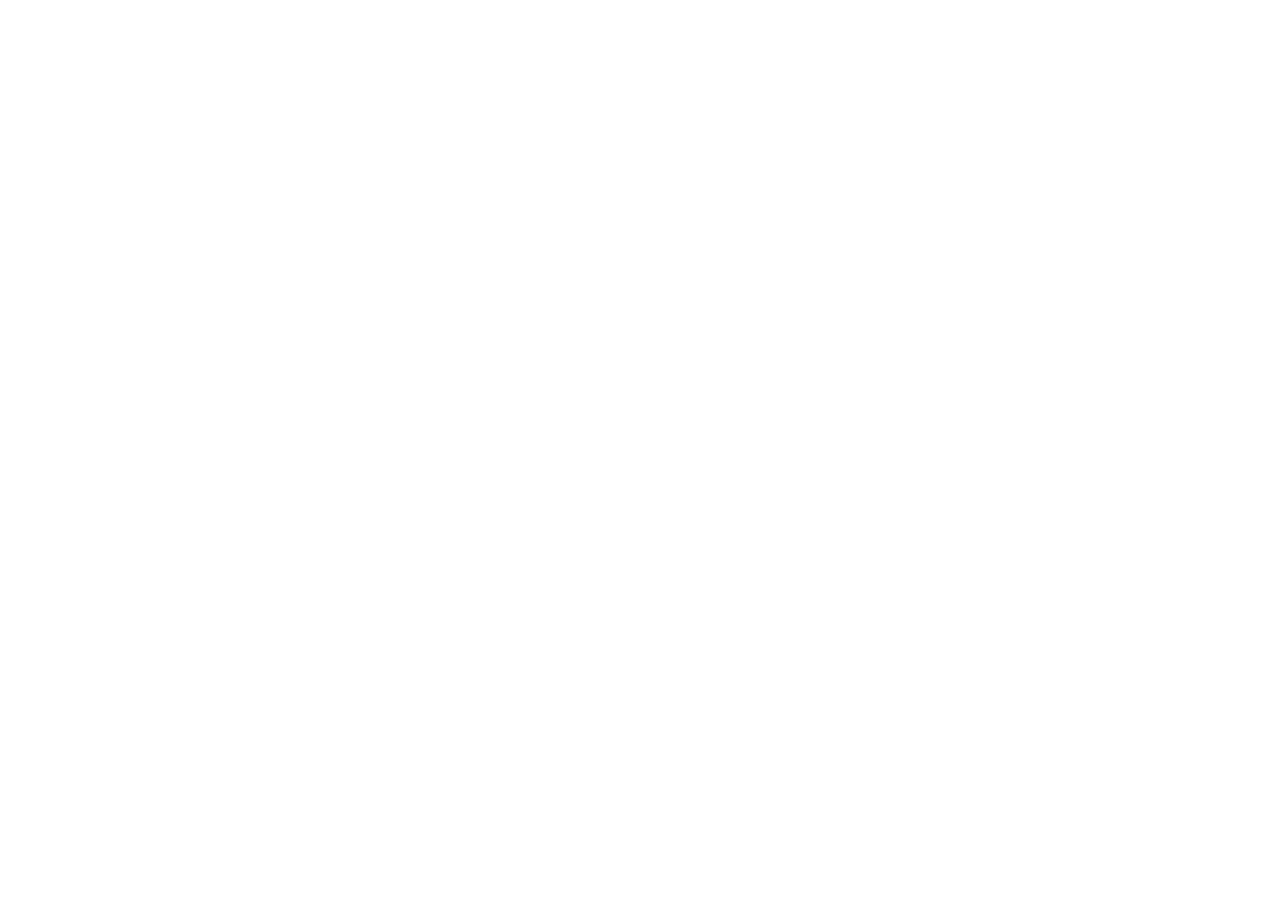
==== FLORES.html @ e54c268b "Add files via upload" ====
<!DOCTYPE html>
<html lang="en">
  <head>
    <meta charset="UTF-8" />
    <meta http-equiv="X-UA-Compatible" content="IE=edge" />
    <meta name="viewport" content="width=device-width, initial-scale=1.0" />
    <link rel="stylesheet" href="./css/main.css" />
    <link rel="icon" href="./img/flowers.png" type="image/x-icon" />
    <title>Flower Animation</title>
  </head>

  <body class="container">
    <div class="night"></div>
    <div class="flowers">
      <div class="flower flower--1">
        <div class="flower__leafs flower__leafs--1">
          <div class="flower__leaf flower__leaf--1"></div>
          <div class="flower__leaf flower__leaf--2"></div>
          <div class="flower__leaf flower__leaf--3"></div>
          <div class="flower__leaf flower__leaf--4"></div>
          <div class="flower__white-circle"></div>

          <div class="flower__light flower__light--1"></div>
          <div class="flower__light flower__light--2"></div>
          <div class="flower__light flower__light--3"></div>
          <div class="flower__light flower__light--4"></div>
          <div class="flower__light flower__light--5"></div>
          <div class="flower__light flower__light--6"></div>
          <div class="flower__light flower__light--7"></div>
          <div class="flower__light flower__light--8"></div>
        </div>
        <div class="flower__line">
          <div class="flower__line__leaf flower__line__leaf--1"></div>
          <div class="flower__line__leaf flower__line__leaf--2"></div>
          <div class="flower__line__leaf flower__line__leaf--3"></div>
          <div class="flower__line__leaf flower__line__leaf--4"></div>
          <div class="flower__line__leaf flower__line__leaf--5"></div>
          <div class="flower__line__leaf flower__line__leaf--6"></div>
        </div>
      </div>

      <div class="flower flower--2">
        <div class="flower__leafs flower__leafs--2">
          <div class="flower__leaf flower__leaf--1"></div>
          <div class="flower__leaf flower__leaf--2"></div>
          <div class="flower__leaf flower__leaf--3"></div>
          <div class="flower__leaf flower__leaf--4"></div>
          <div class="flower__white-circle"></div>

          <div class="flower__light flower__light--1"></div>
          <div class="flower__light flower__light--2"></div>
          <div class="flower__light flower__light--3"></div>
          <div class="flower__light flower__light--4"></div>
          <div class="flower__light flower__light--5"></div>
          <div class="flower__light flower__light--6"></div>
          <div class="flower__light flower__light--7"></div>
          <div class="flower__light flower__light--8"></div>
        </div>
        <div class="flower__line">
          <div class="flower__line__leaf flower__line__leaf--1"></div>
          <div class="flower__line__leaf flower__line__leaf--2"></div>
          <div class="flower__line__leaf flower__line__leaf--3"></div>
          <div class="flower__line__leaf flower__line__leaf--4"></div>
        </div>
      </div>

      <div class="flower flower--3">
        <div class="flower__leafs flower__leafs--3">
          <div class="flower__leaf flower__leaf--1"></div>
          <div class="flower__leaf flower__leaf--2"></div>
          <div class="flower__leaf flower__leaf--3"></div>
          <div class="flower__leaf flower__leaf--4"></div>
          <div class="flower__white-circle"></div>

          <div class="flower__light flower__light--1"></div>
          <div class="flower__light flower__light--2"></div>
          <div class="flower__light flower__light--3"></div>
          <div class="flower__light flower__light--4"></div>
          <div class="flower__light flower__light--5"></div>
          <div class="flower__light flower__light--6"></div>
          <div class="flower__light flower__light--7"></div>
          <div class="flower__light flower__light--8"></div>
        </div>
        <div class="flower__line">
          <div class="flower__line__leaf flower__line__leaf--1"></div>
          <div class="flower__line__leaf flower__line__leaf--2"></div>
          <div class="flower__line__leaf flower__line__leaf--3"></div>
          <div class="flower__line__leaf flower__line__leaf--4"></div>
        </div>
      </div>

      <div class="grow-ans" style="--d: 1.2s">
        <div class="flower__g-long">
          <div class="flower__g-long__top"></div>
          <div class="flower__g-long__bottom"></div>
        </div>
      </div>

      <div class="growing-grass">
        <div class="flower__grass flower__grass--1">
          <div class="flower__grass--top"></div>
          <div class="flower__grass--bottom"></div>
          <div class="flower__grass__leaf flower__grass__leaf--1"></div>
          <div class="flower__grass__leaf flower__grass__leaf--2"></div>
          <div class="flower__grass__leaf flower__grass__leaf--3"></div>
          <div class="flower__grass__leaf flower__grass__leaf--4"></div>
          <div class="flower__grass__leaf flower__grass__leaf--5"></div>
          <div class="flower__grass__leaf flower__grass__leaf--6"></div>
          <div class="flower__grass__leaf flower__grass__leaf--7"></div>
          <div class="flower__grass__leaf flower__grass__leaf--8"></div>
          <div class="flower__grass__overlay"></div>
        </div>
      </div>

      <div class="growing-grass">
        <div class="flower__grass flower__grass--2">
          <div class="flower__grass--top"></div>
          <div class="flower__grass--bottom"></div>
          <div class="flower__grass__leaf flower__grass__leaf--1"></div>
          <div class="flower__grass__leaf flower__grass__leaf--2"></div>
          <div class="flower__grass__leaf flower__grass__leaf--3"></div>
          <div class="flower__grass__leaf flower__grass__leaf--4"></div>
          <div class="flower__grass__leaf flower__grass__leaf--5"></div>
          <div class="flower__grass__leaf flower__grass__leaf--6"></div>
          <div class="flower__grass__leaf flower__grass__leaf--7"></div>
          <div class="flower__grass__leaf flower__grass__leaf--8"></div>
          <div class="flower__grass__overlay"></div>
        </div>
      </div>

      <div class="grow-ans" style="--d: 2.4s">
        <div class="flower__g-right flower__g-right--1">
          <div class="leaf"></div>
        </div>
      </div>

      <div class="grow-ans" style="--d: 2.8s">
        <div class="flower__g-right flower__g-right--2">
          <div class="leaf"></div>
        </div>
      </div>

      <div class="grow-ans" style="--d: 2.8s">
        <div class="flower__g-front">
          <div
            class="flower__g-front__leaf-wrapper flower__g-front__leaf-wrapper--1"
          >
            <div class="flower__g-front__leaf"></div>
          </div>
          <div
            class="flower__g-front__leaf-wrapper flower__g-front__leaf-wrapper--2"
          >
            <div class="flower__g-front__leaf"></div>
          </div>
          <div
            class="flower__g-front__leaf-wrapper flower__g-front__leaf-wrapper--3"
          >
            <div class="flower__g-front__leaf"></div>
          </div>
          <div
            class="flower__g-front__leaf-wrapper flower__g-front__leaf-wrapper--4"
          >
            <div class="flower__g-front__leaf"></div>
          </div>
          <div
            class="flower__g-front__leaf-wrapper flower__g-front__leaf-wrapper--5"
          >
            <div class="flower__g-front__leaf"></div>
          </div>
          <div
            class="flower__g-front__leaf-wrapper flower__g-front__leaf-wrapper--6"
          >
            <div class="flower__g-front__leaf"></div>
          </div>
          <div
            class="flower__g-front__leaf-wrapper flower__g-front__leaf-wrapper--7"
          >
            <div class="flower__g-front__leaf"></div>
          </div>
          <div
            class="flower__g-front__leaf-wrapper flower__g-front__leaf-wrapper--8"
          >
            <div class="flower__g-front__leaf"></div>
          </div>
          <div class="flower__g-front__line"></div>
        </div>
      </div>

      <div class="grow-ans" style="--d: 3.2s">
        <div class="flower__g-fr">
          <div class="leaf"></div>
          <div class="flower__g-fr__leaf flower__g-fr__leaf--1"></div>
          <div class="flower__g-fr__leaf flower__g-fr__leaf--2"></div>
          <div class="flower__g-fr__leaf flower__g-fr__leaf--3"></div>
          <div class="flower__g-fr__leaf flower__g-fr__leaf--4"></div>
          <div class="flower__g-fr__leaf flower__g-fr__leaf--5"></div>
          <div class="flower__g-fr__leaf flower__g-fr__leaf--6"></div>
          <div class="flower__g-fr__leaf flower__g-fr__leaf--7"></div>
          <div class="flower__g-fr__leaf flower__g-fr__leaf--8"></div>
        </div>
      </div>

      <div class="long-g long-g--0">
        <div class="grow-ans" style="--d: 3s">
          <div class="leaf leaf--0"></div>
        </div>
        <div class="grow-ans" style="--d: 2.2s">
          <div class="leaf leaf--1"></div>
        </div>
        <div class="grow-ans" style="--d: 3.4s">
          <div class="leaf leaf--2"></div>
        </div>
        <div class="grow-ans" style="--d: 3.6s">
          <div class="leaf leaf--3"></div>
        </div>
      </div>

      <div class="long-g long-g--1">
        <div class="grow-ans" style="--d: 3.6s">
          <div class="leaf leaf--0"></div>
        </div>
        <div class="grow-ans" style="--d: 3.8s">
          <div class="leaf leaf--1"></div>
        </div>
        <div class="grow-ans" style="--d: 4s">
          <div class="leaf leaf--2"></div>
        </div>
        <div class="grow-ans" style="--d: 4.2s">
          <div class="leaf leaf--3"></div>
        </div>
      </div>

      <div class="long-g long-g--2">
        <div class="grow-ans" style="--d: 4s">
          <div class="leaf leaf--0"></div>
        </div>
        <div class="grow-ans" style="--d: 4.2s">
          <div class="leaf leaf--1"></div>
        </div>
        <div class="grow-ans" style="--d: 4.4s">
          <div class="leaf leaf--2"></div>
        </div>
        <div class="grow-ans" style="--d: 4.6s">
          <div class="leaf leaf--3"></div>
        </div>
      </div>

      <div class="long-g long-g--3">
        <div class="grow-ans" style="--d: 4s">
          <div class="leaf leaf--0"></div>
        </div>
        <div class="grow-ans" style="--d: 4.2s">
          <div class="leaf leaf--1"></div>
        </div>
        <div class="grow-ans" style="--d: 3s">
          <div class="leaf leaf--2"></div>
        </div>
        <div class="grow-ans" style="--d: 3.6s">
          <div class="leaf leaf--3"></div>
        </div>
      </div>

      <div class="long-g long-g--4">
        <div class="grow-ans" style="--d: 4s">
          <div class="leaf leaf--0"></div>
        </div>
        <div class="grow-ans" style="--d: 4.2s">
          <div class="leaf leaf--1"></div>
        </div>
        <div class="grow-ans" style="--d: 3s">
          <div class="leaf leaf--2"></div>
        </div>
        <div class="grow-ans" style="--d: 3.6s">
          <div class="leaf leaf--3"></div>
        </div>
      </div>

      <div class="long-g long-g--5">
        <div class="grow-ans" style="--d: 4s">
          <div class="leaf leaf--0"></div>
        </div>
        <div class="grow-ans" style="--d: 4.2s">
          <div class="leaf leaf--1"></div>
        </div>
        <div class="grow-ans" style="--d: 3s">
          <div class="leaf leaf--2"></div>
        </div>
        <div class="grow-ans" style="--d: 3.6s">
          <div class="leaf leaf--3"></div>
        </div>
      </div>

      <div class="long-g long-g--6">
        <div class="grow-ans" style="--d: 4.2s">
          <div class="leaf leaf--0"></div>
        </div>
        <div class="grow-ans" style="--d: 4.4s">
          <div class="leaf leaf--1"></div>
        </div>
        <div class="grow-ans" style="--d: 4.6s">
          <div class="leaf leaf--2"></div>
        </div>
        <div class="grow-ans" style="--d: 4.8s">
          <div class="leaf leaf--3"></div>
        </div>
      </div>

      <div class="long-g long-g--7">
        <div class="grow-ans" style="--d: 3s">
          <div class="leaf leaf--0"></div>
        </div>
        <div class="grow-ans" style="--d: 3.2s">
          <div class="leaf leaf--1"></div>
        </div>
        <div class="grow-ans" style="--d: 3.5s">
          <div class="leaf leaf--2"></div>
        </div>
        <div class="grow-ans" style="--d: 3.6s">
          <div class="leaf leaf--3"></div>
        </div>
      </div>
    </div>
    <script src="./js/main.js"></script>
    <!-- <script src="./js/audio.js"></script> -->

    
  </body>
</html>
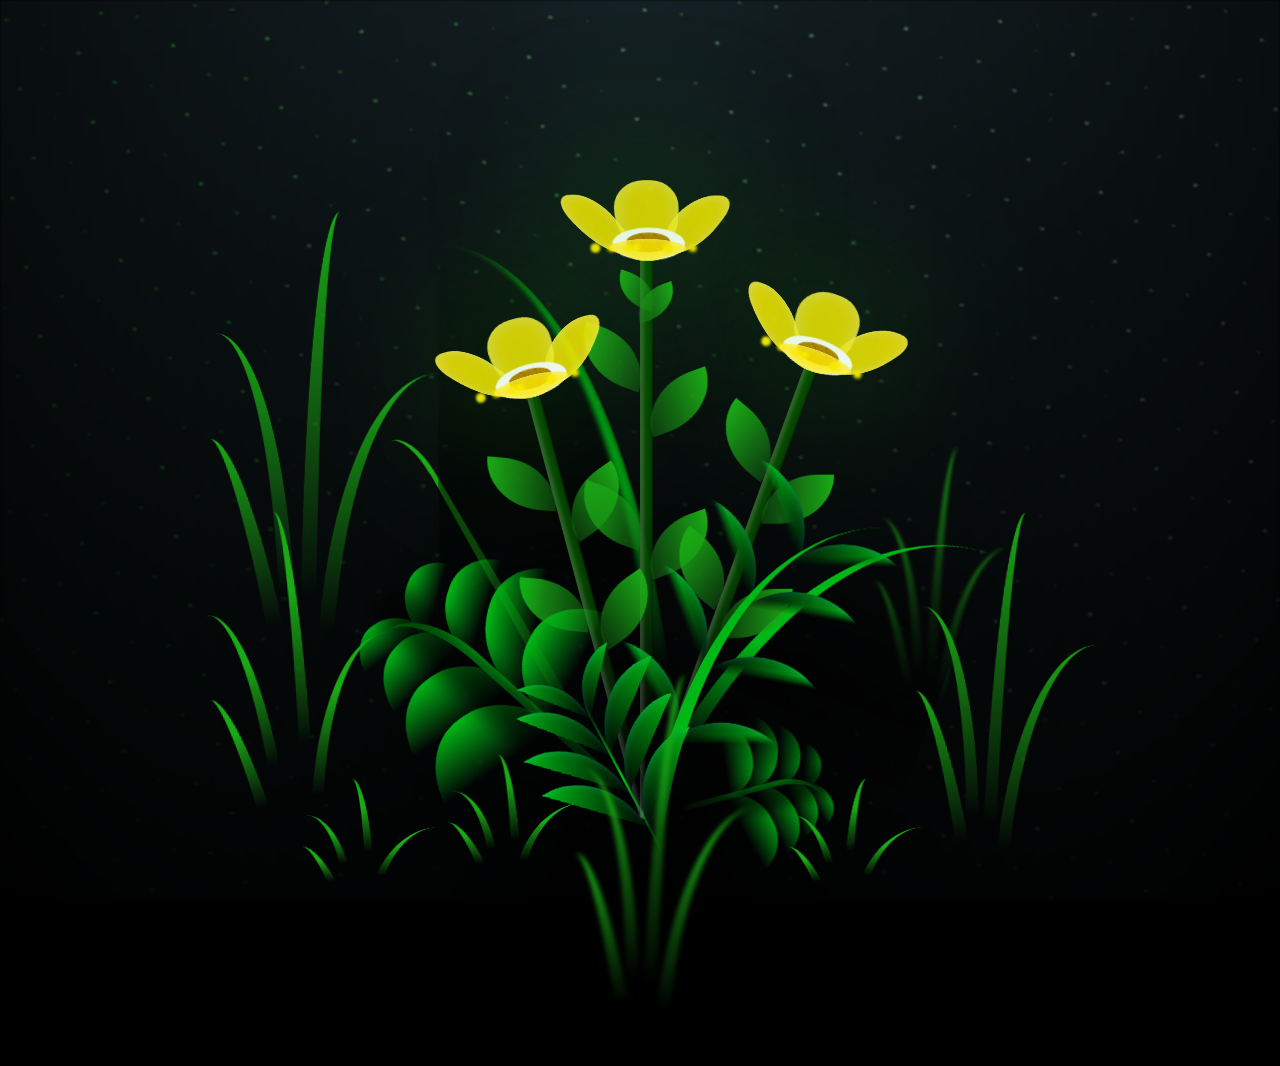
==== commit 393cdabe: "Update FLORES.html" ====
--- a/FLORES.html
+++ b/FLORES.html
@@ -327,4 +327,4 @@
   </body>
 </html>
 
- + 
--- a/css/main.css
+++ b/css/main.css
@@ -0,0 +1,1350 @@
+*,
+*::after,
+*::before {
+  padding: 0;
+  margin: 0;
+  box-sizing: border-box;
+}
+
+:root {
+  --dark-color: #000;
+}
+
+body {
+  display: flex;
+  align-items: flex-end;
+  justify-content: center;
+  min-height: 100vh;
+  background-color: var(--dark-color);
+  overflow: hidden;
+  perspective: 1000px;
+}
+
+.night {
+  position: fixed;
+  left: 50%;
+  top: 0;
+  transform: translateX(-50%);
+  width: 100%;
+  height: 100%;
+  filter: blur(0.1vmin);
+  background-image: radial-gradient(ellipse at top, transparent 0%, var(--dark-color)), 
+  radial-gradient(ellipse at bottom, var(--dark-color), rgba(145, 233, 255, 0.2)), 
+  repeating-linear-gradient(220deg, rgb(0, 0, 0) 0px, rgb(0, 0, 0) 19px, transparent 19px, 
+  transparent 22px), repeating-linear-gradient(189deg, rgb(0, 0, 0) 0px, rgb(0, 0, 0) 19px, 
+  transparent 19px, transparent 22px), repeating-linear-gradient(148deg, rgb(0, 0, 0) 0px, 
+  rgb(0, 0, 0) 19px, transparent 19px, transparent 22px), linear-gradient(90deg, rgb(21, 255, 0), 
+  rgb(240, 240, 240));
+}
+
+.flowers {
+  position: relative;
+  transform: scale(0.9);
+}
+
+.flower {
+  position: absolute;
+  bottom: 10vmin;
+  transform-origin: bottom center;
+  z-index: 10;
+  --fl-speed: 0.8s;
+}
+.flower--1 {
+  -webkit-animation: moving-flower-1 4s linear infinite;
+          animation: moving-flower-1 4s linear infinite;
+}
+.flower--1 .flower__line {
+  height: 70vmin;
+  -webkit-animation-delay: 0.3s;
+          animation-delay: 0.3s;
+}
+.flower--1 .flower__line__leaf--1 {
+  -webkit-animation: blooming-leaf-right var(--fl-speed) 1.6s backwards;
+          animation: blooming-leaf-right var(--fl-speed) 1.6s backwards;
+}
+.flower--1 .flower__line__leaf--2 {
+  -webkit-animation: blooming-leaf-right var(--fl-speed) 1.4s backwards;
+          animation: blooming-leaf-right var(--fl-speed) 1.4s backwards;
+}
+.flower--1 .flower__line__leaf--3 {
+  -webkit-animation: blooming-leaf-left var(--fl-speed) 1.2s backwards;
+          animation: blooming-leaf-left var(--fl-speed) 1.2s backwards;
+}
+.flower--1 .flower__line__leaf--4 {
+  -webkit-animation: blooming-leaf-left var(--fl-speed) 1s backwards;
+          animation: blooming-leaf-left var(--fl-speed) 1s backwards;
+}
+.flower--1 .flower__line__leaf--5 {
+  -webkit-animation: blooming-leaf-right var(--fl-speed) 1.8s backwards;
+          animation: blooming-leaf-right var(--fl-speed) 1.8s backwards;
+}
+.flower--1 .flower__line__leaf--6 {
+  -webkit-animation: blooming-leaf-left var(--fl-speed) 2s backwards;
+          animation: blooming-leaf-left var(--fl-speed) 2s backwards;
+}
+.flower--2 {
+  left: 50%;
+  transform: rotate(20deg);
+  -webkit-animation: moving-flower-2 4s linear infinite;
+          animation: moving-flower-2 4s linear infinite;
+}
+.flower--2 .flower__line {
+  height: 60vmin;
+  -webkit-animation-delay: 0.6s;
+          animation-delay: 0.6s;
+}
+.flower--2 .flower__line__leaf--1 {
+  -webkit-animation: blooming-leaf-right var(--fl-speed) 1.9s backwards;
+          animation: blooming-leaf-right var(--fl-speed) 1.9s backwards;
+}
+.flower--2 .flower__line__leaf--2 {
+  -webkit-animation: blooming-leaf-right var(--fl-speed) 1.7s backwards;
+          animation: blooming-leaf-right var(--fl-speed) 1.7s backwards;
+}
+.flower--2 .flower__line__leaf--3 {
+  -webkit-animation: blooming-leaf-left var(--fl-speed) 1.5s backwards;
+          animation: blooming-leaf-left var(--fl-speed) 1.5s backwards;
+}
+.flower--2 .flower__line__leaf--4 {
+  -webkit-animation: blooming-leaf-left var(--fl-speed) 1.3s backwards;
+          animation: blooming-leaf-left var(--fl-speed) 1.3s backwards;
+}
+.flower--3 {
+  left: 50%;
+  transform: rotate(-15deg);
+  -webkit-animation: moving-flower-3 4s linear infinite;
+          animation: moving-flower-3 4s linear infinite;
+}
+.flower--3 .flower__line {
+  -webkit-animation-delay: 0.9s;
+          animation-delay: 0.9s;
+}
+.flower--3 .flower__line__leaf--1 {
+  -webkit-animation: blooming-leaf-right var(--fl-speed) 2.5s backwards;
+          animation: blooming-leaf-right var(--fl-speed) 2.5s backwards;
+}
+.flower--3 .flower__line__leaf--2 {
+  -webkit-animation: blooming-leaf-right var(--fl-speed) 2.3s backwards;
+          animation: blooming-leaf-right var(--fl-speed) 2.3s backwards;
+}
+.flower--3 .flower__line__leaf--3 {
+  -webkit-animation: blooming-leaf-left var(--fl-speed) 2.1s backwards;
+          animation: blooming-leaf-left var(--fl-speed) 2.1s backwards;
+}
+.flower--3 .flower__line__leaf--4 {
+  -webkit-animation: blooming-leaf-left var(--fl-speed) 1.9s backwards;
+          animation: blooming-leaf-left var(--fl-speed) 1.9s backwards;
+}
+.flower__leafs {
+  position: relative;
+  -webkit-animation: blooming-flower 2s backwards;
+          animation: blooming-flower 2s backwards;
+}
+.flower__leafs--1 {
+  -webkit-animation-delay: 1.1s;
+          animation-delay: 1.1s;
+}
+.flower__leafs--2 {
+  -webkit-animation-delay: 1.4s;
+          animation-delay: 1.4s;
+}
+.flower__leafs--3 {
+  -webkit-animation-delay: 1.7s;
+          animation-delay: 1.7s;
+}
+.flower__leafs::after {
+  content: "";
+  position: absolute;
+  left: 0;
+  top: 0;
+  transform: translate(-50%, -100%);
+  width: 8vmin;
+  height: 8vmin;
+  background-color: #1aaa15;
+  filter: blur(10vmin);
+}
+.flower__leaf {
+  position: absolute;
+  bottom: 0;
+  left: 50%;
+  width: 8vmin;
+  height: 11vmin;
+  border-radius: 51% 49% 47% 53%/44% 45% 55% 69%;
+  background-color: #1aaa15;
+  background-image: linear-gradient(to top, #fce700, #fce700);
+  transform-origin: bottom center;
+  opacity: 0.9;
+  box-shadow: inset 0 0 2vmin rgba(255, 255, 255, 0.5);
+}
+.flower__leaf--1 {
+  transform: translate(-10%, 1%) rotateY(40deg) rotateX(-50deg);
+}
+.flower__leaf--2 {
+  transform: translate(-50%, -4%) rotateX(40deg);
+}
+.flower__leaf--3 {
+  transform: translate(-90%, 0%) rotateY(45deg) rotateX(50deg);
+}
+.flower__leaf--4 {
+  width: 8vmin;
+  height: 8vmin;
+  transform-origin: bottom left;
+  border-radius: 4vmin 10vmin 4vmin 4vmin;
+  transform: translate(0%, 18%) rotateX(70deg) rotate(-43deg);
+  background-image: linear-gradient(to top, #fce700, #fce700);
+  z-index: 1;
+  opacity: 0.8;
+}
+.flower__white-circle {
+  position: absolute;
+  left: -3.5vmin;
+  top: -3vmin;
+  width: 9vmin;
+  height: 4vmin;
+  border-radius: 50%;
+  background-color: #ffffff;
+}
+.flower__white-circle::after {
+  content: "";
+  position: absolute;
+  left: 50%;
+  top: 45%;
+  transform: translate(-50%, -50%);
+  width: 60%;
+  height: 60%;
+  border-radius: inherit;
+  background-image: repeating-linear-gradient(135deg, rgba(0, 0, 0, 0.03) 0px, 
+  rgba(0, 0, 0, 0.03) 1px, transparent 1px, transparent 12px), repeating-linear-gradient(45deg, 
+  rgba(0, 0, 0, 0.03) 0px, rgba(0, 0, 0, 0.03) 1px, transparent 1px, transparent 12px), 
+  repeating-linear-gradient(67.5deg, rgba(0, 0, 0, 0.03) 0px, rgba(0, 0, 0, 0.03) 1px, 
+  transparent 1px, transparent 12px), repeating-linear-gradient(135deg, rgba(0, 0, 0, 0.03) 0px, 
+  rgba(0, 0, 0, 0.03) 1px, transparent 1px, transparent 12px), repeating-linear-gradient(45deg, 
+  rgba(0, 0, 0, 0.03) 0px, rgba(0, 0, 0, 0.03) 1px, transparent 1px, transparent 12px), 
+  repeating-linear-gradient(112.5deg, rgba(0, 0, 0, 0.03) 0px, rgba(0, 0, 0, 0.03) 1px, 
+  transparent 1px, transparent 12px), repeating-linear-gradient(112.5deg, rgba(0, 0, 0, 0.03) 0px, 
+  rgba(0, 0, 0, 0.03) 1px, transparent 1px, transparent 12px), repeating-linear-gradient(45deg, 
+  rgba(0, 0, 0, 0.03) 0px, rgba(0, 0, 0, 0.03) 1px, transparent 1px, transparent 12px), 
+  repeating-linear-gradient(22.5deg, rgba(0, 0, 0, 0.03) 0px, rgba(0, 0, 0, 0.03) 1px, 
+  transparent 1px, transparent 12px), repeating-linear-gradient(45deg, rgba(0, 0, 0, 0.03) 0px, 
+  rgba(0, 0, 0, 0.03) 1px, transparent 1px, transparent 12px), repeating-linear-gradient(22.5deg, 
+  rgba(0, 0, 0, 0.03) 0px, rgba(0, 0, 0, 0.03) 1px, transparent 1px, transparent 12px), 
+  repeating-linear-gradient(135deg, rgba(0, 0, 0, 0.03) 0px, rgba(0, 0, 0, 0.03) 1px, 
+  transparent 1px, transparent 12px), repeating-linear-gradient(157.5deg, rgba(0, 0, 0, 0.03) 0px, 
+  rgba(0, 0, 0, 0.03) 1px, transparent 1px, transparent 12px), repeating-linear-gradient(67.5deg, 
+  rgba(0, 0, 0, 0.03) 0px, rgba(0, 0, 0, 0.03) 1px, transparent 1px, transparent 12px), 
+  repeating-linear-gradient(67.5deg, rgba(0, 0, 0, 0.03) 0px, rgba(0, 0, 0, 0.03) 1px, 
+  transparent 1px, transparent 12px), linear-gradient(90deg, rgb(190, 133, 0), rgb(190, 133, 0));
+}
+.flower__line {
+  height: 55vmin;
+  width: 1.5vmin;
+  background-image: linear-gradient(to left, rgba(0, 0, 0, 0.2), transparent, 
+  rgba(255, 255, 255, 0.2)), linear-gradient(to top, transparent 10%, #064600, #064600);
+  box-shadow: inset 0 0 2px rgba(0, 0, 0, 0.5);
+  -webkit-animation: grow-flower-tree 4s backwards;
+          animation: grow-flower-tree 4s backwards;
+}
+.flower__line__leaf {
+  --w: 7vmin;
+  --h: calc(var(--w) + 2vmin);
+  position: absolute;
+  top: 20%;
+  left: 90%;
+  width: var(--w);
+  height: var(--h);
+  border-top-right-radius: var(--h);
+  border-bottom-left-radius: var(--h);
+  background-image: linear-gradient(to top, rgba(20, 122, 20, 0.4), #1aaa15);
+}
+.flower__line__leaf--1 {
+  transform: rotate(70deg) rotateY(30deg);
+}
+.flower__line__leaf--2 {
+  top: 45%;
+  transform: rotate(70deg) rotateY(30deg);
+}
+.flower__line__leaf--3, .flower__line__leaf--4, .flower__line__leaf--6 {
+  border-top-right-radius: 0;
+  border-bottom-left-radius: 0;
+  border-top-left-radius: var(--h);
+  border-bottom-right-radius: var(--h);
+  left: -460%;
+  top: 12%;
+  transform: rotate(-70deg) rotateY(30deg);
+}
+.flower__line__leaf--4 {
+  top: 40%;
+}
+.flower__line__leaf--5 {
+  top: 0;
+  transform-origin: left;
+  transform: rotate(70deg) rotateY(30deg) scale(0.6);
+}
+.flower__line__leaf--6 {
+  top: -2%;
+  left: -450%;
+  transform-origin: right;
+  transform: rotate(-70deg) rotateY(30deg) scale(0.6);
+}
+.flower__light {
+  position: absolute;
+  bottom: 0vmin;
+  width: 1vmin;
+  height: 1vmin;
+  background-color: rgb(255, 251, 0);
+  border-radius: 50%;
+  filter: blur(0.2vmin);
+  -webkit-animation: light-ans 4s linear infinite backwards;
+          animation: light-ans 4s linear infinite backwards;
+}
+.flower__light:nth-child(odd) {
+  background-color: #fce700;
+}
+.flower__light--1 {
+  left: -2vmin;
+  -webkit-animation-delay: 1s;
+          animation-delay: 1s;
+}
+.flower__light--2 {
+  left: 3vmin;
+  -webkit-animation-delay: 0.5s;
+          animation-delay: 0.5s;
+}
+.flower__light--3 {
+  left: -6vmin;
+  -webkit-animation-delay: 0.3s;
+          animation-delay: 0.3s;
+}
+.flower__light--4 {
+  left: 6vmin;
+  -webkit-animation-delay: 0.9s;
+          animation-delay: 0.9s;
+}
+.flower__light--5 {
+  left: -1vmin;
+  -webkit-animation-delay: 1.5s;
+          animation-delay: 1.5s;
+}
+.flower__light--6 {
+  left: -4vmin;
+  -webkit-animation-delay: 3s;
+          animation-delay: 3s;
+}
+.flower__light--7 {
+  left: 3vmin;
+  -webkit-animation-delay: 2s;
+          animation-delay: 2s;
+}
+.flower__light--8 {
+  left: -6vmin;
+  -webkit-animation-delay: 3.5s;
+          animation-delay: 3.5s;
+}
+.flower__grass {
+  --c: #00b815;
+  --line-w: 1.5vmin;
+  position: absolute;
+  bottom: 12vmin;
+  left: -7vmin;
+  display: flex;
+  flex-direction: column;
+  align-items: flex-end;
+  z-index: 20;
+  transform-origin: bottom center;
+  transform: rotate(-48deg) rotateY(40deg);
+}
+.flower__grass--1 {
+  -webkit-animation: moving-grass 2s linear infinite;
+          animation: moving-grass 2s linear infinite;
+}
+.flower__grass--2 {
+  left: 2vmin;
+  bottom: 10vmin;
+  transform: scale(0.5) rotate(75deg) rotateX(10deg) rotateY(-200deg);
+  opacity: 0.8;
+  z-index: 0;
+  -webkit-animation: moving-grass--2 1.5s linear infinite;
+          animation: moving-grass--2 1.5s linear infinite;
+}
+.flower__grass--top {
+  width: 7vmin;
+  height: 10vmin;
+  border-top-right-radius: 100%;
+  border-right: var(--line-w) solid var(--c);
+  transform-origin: bottom center;
+  transform: rotate(-2deg);
+}
+.flower__grass--bottom {
+  margin-top: -2px;
+  width: var(--line-w);
+  height: 25vmin;
+  background-image: linear-gradient(to top, transparent, var(--c));
+}
+.flower__grass__leaf {
+  --size: 10vmin;
+  position: absolute;
+  width: calc(var(--size) * 2.1);
+  height: var(--size);
+  border-top-left-radius: var(--size);
+  border-top-right-radius: var(--size);
+  background-image: linear-gradient(to top, transparent, transparent 30%, var(--c));
+  z-index: 100;
+}
+.flower__grass__leaf--1 {
+  top: -6%;
+  left: 30%;
+  --size: 6vmin;
+  transform: rotate(-20deg);
+  -webkit-animation: growing-grass-ans--1 2s 2.6s backwards;
+          animation: growing-grass-ans--1 2s 2.6s backwards;
+}
+@-webkit-keyframes growing-grass-ans--1 {
+  0% {
+    transform-origin: bottom left;
+    transform: rotate(-20deg) scale(0);
+  }
+}
+@keyframes growing-grass-ans--1 {
+  0% {
+    transform-origin: bottom left;
+    transform: rotate(-20deg) scale(0);
+  }
+}
+.flower__grass__leaf--2 {
+  top: -5%;
+  left: -110%;
+  --size: 6vmin;
+  transform: rotate(10deg);
+  -webkit-animation: growing-grass-ans--2 2s 2.4s linear backwards;
+          animation: growing-grass-ans--2 2s 2.4s linear backwards;
+}
+@-webkit-keyframes growing-grass-ans--2 {
+  0% {
+    transform-origin: bottom right;
+    transform: rotate(10deg) scale(0);
+  }
+}
+@keyframes growing-grass-ans--2 {
+  0% {
+    transform-origin: bottom right;
+    transform: rotate(10deg) scale(0);
+  }
+}
+.flower__grass__leaf--3 {
+  top: 5%;
+  left: 60%;
+  --size: 8vmin;
+  transform: rotate(-18deg) rotateX(-20deg);
+  -webkit-animation: growing-grass-ans--3 2s 2.2s linear backwards;
+          animation: growing-grass-ans--3 2s 2.2s linear backwards;
+}
+@-webkit-keyframes growing-grass-ans--3 {
+  0% {
+    transform-origin: bottom left;
+    transform: rotate(-18deg) rotateX(-20deg) scale(0);
+  }
+}
+@keyframes growing-grass-ans--3 {
+  0% {
+    transform-origin: bottom left;
+    transform: rotate(-18deg) rotateX(-20deg) scale(0);
+  }
+}
+.flower__grass__leaf--4 {
+  top: 6%;
+  left: -135%;
+  --size: 8vmin;
+  transform: rotate(2deg);
+  -webkit-animation: growing-grass-ans--4 2s 2s linear backwards;
+          animation: growing-grass-ans--4 2s 2s linear backwards;
+}
+@-webkit-keyframes growing-grass-ans--4 {
+  0% {
+    transform-origin: bottom right;
+    transform: rotate(2deg) scale(0);
+  }
+}
+@keyframes growing-grass-ans--4 {
+  0% {
+    transform-origin: bottom right;
+    transform: rotate(2deg) scale(0);
+  }
+}
+.flower__grass__leaf--5 {
+  top: 20%;
+  left: 60%;
+  --size: 10vmin;
+  transform: rotate(-24deg) rotateX(-20deg);
+  -webkit-animation: growing-grass-ans--5 2s 1.8s linear backwards;
+          animation: growing-grass-ans--5 2s 1.8s linear backwards;
+}
+@-webkit-keyframes growing-grass-ans--5 {
+  0% {
+    transform-origin: bottom left;
+    transform: rotate(-24deg) rotateX(-20deg) scale(0);
+  }
+}
+@keyframes growing-grass-ans--5 {
+  0% {
+    transform-origin: bottom left;
+    transform: rotate(-24deg) rotateX(-20deg) scale(0);
+  }
+}
+.flower__grass__leaf--6 {
+  top: 22%;
+  left: -180%;
+  --size: 10vmin;
+  transform: rotate(10deg);
+  -webkit-animation: growing-grass-ans--6 2s 1.6s linear backwards;
+          animation: growing-grass-ans--6 2s 1.6s linear backwards;
+}
+@-webkit-keyframes growing-grass-ans--6 {
+  0% {
+    transform-origin: bottom right;
+    transform: rotate(10deg) scale(0);
+  }
+}
+@keyframes growing-grass-ans--6 {
+  0% {
+    transform-origin: bottom right;
+    transform: rotate(10deg) scale(0);
+  }
+}
+.flower__grass__leaf--7 {
+  top: 39%;
+  left: 70%;
+  --size: 10vmin;
+  transform: rotate(-10deg);
+  -webkit-animation: growing-grass-ans--7 2s 1.4s linear backwards;
+          animation: growing-grass-ans--7 2s 1.4s linear backwards;
+}
+@-webkit-keyframes growing-grass-ans--7 {
+  0% {
+    transform-origin: bottom left;
+    transform: rotate(-10deg) scale(0);
+  }
+}
+@keyframes growing-grass-ans--7 {
+  0% {
+    transform-origin: bottom left;
+    transform: rotate(-10deg) scale(0);
+  }
+}
+.flower__grass__leaf--8 {
+  top: 40%;
+  left: -215%;
+  --size: 11vmin;
+  transform: rotate(10deg);
+  -webkit-animation: growing-grass-ans--8 2s 1.2s linear backwards;
+          animation: growing-grass-ans--8 2s 1.2s linear backwards;
+}
+@-webkit-keyframes growing-grass-ans--8 {
+  0% {
+    transform-origin: bottom right;
+    transform: rotate(10deg) scale(0);
+  }
+}
+@keyframes growing-grass-ans--8 {
+  0% {
+    transform-origin: bottom right;
+    transform: rotate(10deg) scale(0);
+  }
+}
+.flower__grass__overlay {
+  position: absolute;
+  top: -10%;
+  right: 0%;
+  width: 100%;
+  height: 100%;
+  background-color: rgba(0, 0, 0, 0.6);
+  filter: blur(1.5vmin);
+  z-index: 100;
+}
+.flower__g-long {
+  --w: 2vmin;
+  --h: 6vmin;
+  --c: #1aaa15;
+  position: absolute;
+  bottom: 10vmin;
+  left: -3vmin;
+  transform-origin: bottom center;
+  transform: rotate(-30deg) rotateY(-20deg);
+  display: flex;
+  flex-direction: column;
+  align-items: flex-end;
+  -webkit-animation: flower-g-long-ans 3s linear infinite;
+          animation: flower-g-long-ans 3s linear infinite;
+}
+@-webkit-keyframes flower-g-long-ans {
+  0%, 100% {
+    transform: rotate(-30deg) rotateY(-20deg);
+  }
+  50% {
+    transform: rotate(-32deg) rotateY(-20deg);
+  }
+}
+@keyframes flower-g-long-ans {
+  0%, 100% {
+    transform: rotate(-30deg) rotateY(-20deg);
+  }
+  50% {
+    transform: rotate(-32deg) rotateY(-20deg);
+  }
+}
+.flower__g-long__top {
+  top: calc(var(--h) * -1);
+  width: calc(var(--w) + 1vmin);
+  height: var(--h);
+  border-top-right-radius: 100%;
+  border-right: 0.7vmin solid var(--c);
+  transform: translate(-0.7vmin, 1vmin);
+}
+.flower__g-long__bottom {
+  width: var(--w);
+  height: 50vmin;
+  transform-origin: bottom center;
+  background-image: linear-gradient(to top, transparent 30%, var(--c));
+  box-shadow: inset 0 0 2px rgba(0, 0, 0, 0.5);
+  -webkit-clip-path: polygon(35% 0, 65% 1%, 100% 100%, 0% 100%);
+          clip-path: polygon(35% 0, 65% 1%, 100% 100%, 0% 100%);
+}
+.flower__g-right {
+  position: absolute;
+  bottom: 6vmin;
+  left: -2vmin;
+  transform-origin: bottom left;
+  transform: rotate(20deg);
+}
+.flower__g-right .leaf {
+  width: 30vmin;
+  height: 50vmin;
+  border-top-left-radius: 100%;
+  border-left: 2vmin solid #00b815;
+  background-image: linear-gradient(to bottom, transparent, var(--dark-color) 60%);
+  -webkit-mask-image: linear-gradient(to top, transparent 30%, #00b815 60%);
+}
+.flower__g-right--1 {
+  -webkit-animation: flower-g-right-ans 2.5s linear infinite;
+          animation: flower-g-right-ans 2.5s linear infinite;
+}
+.flower__g-right--2 {
+  left: 5vmin;
+  transform: rotateY(-180deg);
+  -webkit-animation: flower-g-right-ans--2 3s linear infinite;
+          animation: flower-g-right-ans--2 3s linear infinite;
+}
+.flower__g-right--2 .leaf {
+  height: 75vmin;
+  filter: blur(0.3vmin);
+  opacity: 0.8;
+}
+@-webkit-keyframes flower-g-right-ans {
+  0%, 100% {
+    transform: rotate(20deg);
+  }
+  50% {
+    transform: rotate(24deg) rotateX(-20deg);
+  }
+}
+@keyframes flower-g-right-ans {
+  0%, 100% {
+    transform: rotate(20deg);
+  }
+  50% {
+    transform: rotate(24deg) rotateX(-20deg);
+  }
+}
+@-webkit-keyframes flower-g-right-ans--2 {
+  0%, 100% {
+    transform: rotateY(-180deg) rotate(0deg) rotateX(-20deg);
+  }
+  50% {
+    transform: rotateY(-180deg) rotate(6deg) rotateX(-20deg);
+  }
+}
+@keyframes flower-g-right-ans--2 {
+  0%, 100% {
+    transform: rotateY(-180deg) rotate(0deg) rotateX(-20deg);
+  }
+  50% {
+    transform: rotateY(-180deg) rotate(6deg) rotateX(-20deg);
+  }
+}
+.flower__g-front {
+  position: absolute;
+  bottom: 6vmin;
+  left: 2.5vmin;
+  z-index: 100;
+  transform-origin: bottom center;
+  transform: rotate(-28deg) rotateY(30deg) scale(1.04);
+  -webkit-animation: flower__g-front-ans 2s linear infinite;
+          animation: flower__g-front-ans 2s linear infinite;
+}
+@-webkit-keyframes flower__g-front-ans {
+  0%, 100% {
+    transform: rotate(-28deg) rotateY(30deg) scale(1.04);
+  }
+  50% {
+    transform: rotate(-35deg) rotateY(40deg) scale(1.04);
+  }
+}
+@keyframes flower__g-front-ans {
+  0%, 100% {
+    transform: rotate(-28deg) rotateY(30deg) scale(1.04);
+  }
+  50% {
+    transform: rotate(-35deg) rotateY(40deg) scale(1.04);
+  }
+}
+.flower__g-front__line {
+  width: 0.3vmin;
+  height: 20vmin;
+  background-image: linear-gradient(to top, transparent, #00b815, transparent 100%);
+  position: relative;
+}
+.flower__g-front__leaf-wrapper {
+  position: absolute;
+  top: 0;
+  left: 0;
+  transform-origin: bottom left;
+  transform: rotate(10deg);
+}
+.flower__g-front__leaf-wrapper:nth-child(even) {
+  left: 0vmin;
+  transform: rotateY(-180deg) rotate(5deg);
+  -webkit-animation: flower__g-front__leaf-left-ans 1s ease-in backwards;
+          animation: flower__g-front__leaf-left-ans 1s ease-in backwards;
+}
+.flower__g-front__leaf-wrapper:nth-child(odd) {
+  -webkit-animation: flower__g-front__leaf-ans 1s ease-in backwards;
+          animation: flower__g-front__leaf-ans 1s ease-in backwards;
+}
+.flower__g-front__leaf-wrapper--1 {
+  top: -8vmin;
+  transform: scale(0.7);
+  -webkit-animation: flower__g-front__leaf-ans 1s 5.5s ease-in backwards !important;
+          animation: flower__g-front__leaf-ans 1s 5.5s ease-in backwards !important;
+}
+.flower__g-front__leaf-wrapper--2 {
+  top: -8vmin;
+  transform: rotateY(-180deg) scale(0.7) !important;
+  -webkit-animation: flower__g-front__leaf-left-ans-2 1s 4.6s ease-in backwards !important;
+          animation: flower__g-front__leaf-left-ans-2 1s 4.6s ease-in backwards !important;
+}
+.flower__g-front__leaf-wrapper--3 {
+  top: -3vmin;
+  -webkit-animation: flower__g-front__leaf-ans 1s 4.6s ease-in backwards;
+          animation: flower__g-front__leaf-ans 1s 4.6s ease-in backwards;
+}
+.flower__g-front__leaf-wrapper--4 {
+  top: -3vmin;
+  transform: rotateY(-180deg) scale(0.9) !important;
+  -webkit-animation: flower__g-front__leaf-left-ans-2 1s 4.6s ease-in backwards !important;
+          animation: flower__g-front__leaf-left-ans-2 1s 4.6s ease-in backwards !important;
+}
+@-webkit-keyframes flower__g-front__leaf-left-ans-2 {
+  0% {
+    transform: rotateY(-180deg) scale(0);
+  }
+}
+@keyframes flower__g-front__leaf-left-ans-2 {
+  0% {
+    transform: rotateY(-180deg) scale(0);
+  }
+}
+.flower__g-front__leaf-wrapper--5, .flower__g-front__leaf-wrapper--6 {
+  top: 2vmin;
+}
+.flower__g-front__leaf-wrapper--7, .flower__g-front__leaf-wrapper--8 {
+  top: 6.5vmin;
+}
+.flower__g-front__leaf-wrapper--2 {
+  -webkit-animation-delay: 5.2s !important;
+          animation-delay: 5.2s !important;
+}
+.flower__g-front__leaf-wrapper--3 {
+  -webkit-animation-delay: 4.9s !important;
+          animation-delay: 4.9s !important;
+}
+.flower__g-front__leaf-wrapper--5 {
+  -webkit-animation-delay: 4.3s !important;
+          animation-delay: 4.3s !important;
+}
+.flower__g-front__leaf-wrapper--6 {
+  -webkit-animation-delay: 4.1s !important;
+          animation-delay: 4.1s !important;
+}
+.flower__g-front__leaf-wrapper--7 {
+  -webkit-animation-delay: 3.8s !important;
+          animation-delay: 3.8s !important;
+}
+.flower__g-front__leaf-wrapper--8 {
+  -webkit-animation-delay: 3.5s !important;
+          animation-delay: 3.5s !important;
+}
+@-webkit-keyframes flower__g-front__leaf-ans {
+  0% {
+    transform: rotate(10deg) scale(0);
+  }
+}
+@keyframes flower__g-front__leaf-ans {
+  0% {
+    transform: rotate(10deg) scale(0);
+  }
+}
+@-webkit-keyframes flower__g-front__leaf-left-ans {
+  0% {
+    transform: rotateY(-180deg) rotate(5deg) scale(0);
+  }
+}
+@keyframes flower__g-front__leaf-left-ans {
+  0% {
+    transform: rotateY(-180deg) rotate(5deg) scale(0);
+  }
+}
+.flower__g-front__leaf {
+  width: 10vmin;
+  height: 10vmin;
+  border-radius: 100% 0% 0% 100%/100% 100% 0% 0%;
+  box-shadow: inset 0 2px 1vmin hsla(184deg, 97%, 58%, 0.2);
+  background-image: linear-gradient(to bottom left, transparent, var(--dark-color)), 
+  linear-gradient(to bottom right, #00b815 50%, transparent 50%, transparent);
+  -webkit-mask-image: linear-gradient(to bottom right, #00b815 50%, transparent 50%, transparent);
+  mask-image: linear-gradient(to bottom right, #00b815 50%, transparent 50%, transparent);
+}
+.flower__g-fr {
+  position: absolute;
+  bottom: -4vmin;
+  left: vmin;
+  transform-origin: bottom left;
+  z-index: 10;
+  -webkit-animation: flower__g-fr-ans 2s linear infinite;
+          animation: flower__g-fr-ans 2s linear infinite;
+}
+@-webkit-keyframes flower__g-fr-ans {
+  0%, 100% {
+    transform: rotate(2deg);
+  }
+  50% {
+    transform: rotate(4deg);
+  }
+}
+@keyframes flower__g-fr-ans {
+  0%, 100% {
+    transform: rotate(2deg);
+  }
+  50% {
+    transform: rotate(4deg);
+  }
+}
+.flower__g-fr .leaf {
+  width: 30vmin;
+  height: 50vmin;
+  border-top-left-radius: 100%;
+  border-left: 2vmin solid #00b815;
+  -webkit-mask-image: linear-gradient(to top, transparent 25%, #00b815 50%);
+  position: relative;
+  z-index: 1;
+}
+.flower__g-fr__leaf {
+  position: absolute;
+  top: 0;
+  left: 0;
+  width: 10vmin;
+  height: 10vmin;
+  border-radius: 100% 0% 0% 100%/100% 100% 0% 0%;
+  box-shadow: inset 0 2px 1vmin hsla(184deg, 97%, 58%, 0.2);
+  background-image: linear-gradient(to bottom left, transparent, var(--dark-color) 98%), 
+  linear-gradient(to bottom right, #00b815 45%, transparent 50%, transparent);
+  -webkit-mask-image: linear-gradient(135deg, #00b815 40%, transparent 50%, transparent);
+}
+.flower__g-fr__leaf--1 {
+  left: 20vmin;
+  transform: rotate(45deg);
+  -webkit-animation: flower__g-fr-leaft-ans-1 0.5s 5.2s linear backwards;
+          animation: flower__g-fr-leaft-ans-1 0.5s 5.2s linear backwards;
+}
+@-webkit-keyframes flower__g-fr-leaft-ans-1 {
+  0% {
+    transform-origin: left;
+    transform: rotate(45deg) scale(0);
+  }
+}
+@keyframes flower__g-fr-leaft-ans-1 {
+  0% {
+    transform-origin: left;
+    transform: rotate(45deg) scale(0);
+  }
+}
+.flower__g-fr__leaf--2 {
+  left: 12vmin;
+  top: -7vmin;
+  transform: rotate(25deg) rotateY(-180deg);
+  -webkit-animation: flower__g-fr-leaft-ans-6 0.5s 5s linear backwards;
+          animation: flower__g-fr-leaft-ans-6 0.5s 5s linear backwards;
+}
+.flower__g-fr__leaf--3 {
+  left: 15vmin;
+  top: 6vmin;
+  transform: rotate(55deg);
+  -webkit-animation: flower__g-fr-leaft-ans-5 0.5s 4.8s linear backwards;
+          animation: flower__g-fr-leaft-ans-5 0.5s 4.8s linear backwards;
+}
+.flower__g-fr__leaf--4 {
+  left: 6vmin;
+  top: -2vmin;
+  transform: rotate(25deg) rotateY(-180deg);
+  -webkit-animation: flower__g-fr-leaft-ans-6 0.5s 4.6s linear backwards;
+          animation: flower__g-fr-leaft-ans-6 0.5s 4.6s linear backwards;
+}
+.flower__g-fr__leaf--5 {
+  left: 10vmin;
+  top: 14vmin;
+  transform: rotate(55deg);
+  -webkit-animation: flower__g-fr-leaft-ans-5 0.5s 4.4s linear backwards;
+          animation: flower__g-fr-leaft-ans-5 0.5s 4.4s linear backwards;
+}
+@-webkit-keyframes flower__g-fr-leaft-ans-5 {
+  0% {
+    transform-origin: left;
+    transform: rotate(55deg) scale(0);
+  }
+}
+@keyframes flower__g-fr-leaft-ans-5 {
+  0% {
+    transform-origin: left;
+    transform: rotate(55deg) scale(0);
+  }
+}
+.flower__g-fr__leaf--6 {
+  left: 0vmin;
+  top: 6vmin;
+  transform: rotate(25deg) rotateY(-180deg);
+  -webkit-animation: flower__g-fr-leaft-ans-6 0.5s 4.2s linear backwards;
+          animation: flower__g-fr-leaft-ans-6 0.5s 4.2s linear backwards;
+}
+@-webkit-keyframes flower__g-fr-leaft-ans-6 {
+  0% {
+    transform-origin: right;
+    transform: rotate(25deg) rotateY(-180deg) scale(0);
+  }
+}
+@keyframes flower__g-fr-leaft-ans-6 {
+  0% {
+    transform-origin: right;
+    transform: rotate(25deg) rotateY(-180deg) scale(0);
+  }
+}
+.flower__g-fr__leaf--7 {
+  left: 5vmin;
+  top: 22vmin;
+  transform: rotate(45deg);
+  -webkit-animation: flower__g-fr-leaft-ans-7 0.5s 4s linear backwards;
+          animation: flower__g-fr-leaft-ans-7 0.5s 4s linear backwards;
+}
+@-webkit-keyframes flower__g-fr-leaft-ans-7 {
+  0% {
+    transform-origin: left;
+    transform: rotate(45deg) scale(0);
+  }
+}
+@keyframes flower__g-fr-leaft-ans-7 {
+  0% {
+    transform-origin: left;
+    transform: rotate(45deg) scale(0);
+  }
+}
+.flower__g-fr__leaf--8 {
+  left: -4vmin;
+  top: 15vmin;
+  transform: rotate(15deg) rotateY(-180deg);
+  -webkit-animation: flower__g-fr-leaft-ans-8 0.5s 3.8s linear backwards;
+          animation: flower__g-fr-leaft-ans-8 0.5s 3.8s linear backwards;
+}
+@-webkit-keyframes flower__g-fr-leaft-ans-8 {
+  0% {
+    transform-origin: right;
+    transform: rotate(15deg) rotateY(-180deg) scale(0);
+  }
+}
+@keyframes flower__g-fr-leaft-ans-8 {
+  0% {
+    transform-origin: right;
+    transform: rotate(15deg) rotateY(-180deg) scale(0);
+  }
+}
+
+.long-g {
+  position: absolute;
+  bottom: 25vmin;
+  left: -42vmin;
+  transform-origin: bottom left;
+}
+.long-g--1 {
+  bottom: 0vmin;
+  transform: scale(0.8) rotate(-5deg);
+}
+.long-g--1 .leaf {
+  -webkit-mask-image: linear-gradient(to top, transparent 40%, #00b815 80%) !important;
+}
+.long-g--1 .leaf--1 {
+  --w: 5vmin;
+  --h: 60vmin;
+  left: -2vmin;
+  transform: rotate(3deg) rotateY(-180deg);
+}
+.long-g--2, .long-g--3 {
+  bottom: -3vmin;
+  left: -35vmin;
+  transform-origin: center;
+  transform: scale(0.6) rotateX(60deg);
+}
+.long-g--2 .leaf, .long-g--3 .leaf {
+  -webkit-mask-image: linear-gradient(to top, transparent 50%, #00b815 80%) !important;
+}
+.long-g--2 .leaf--1, .long-g--3 .leaf--1 {
+  left: -1vmin;
+  transform: rotateY(-180deg);
+}
+.long-g--3 {
+  left: -17vmin;
+  bottom: 0vmin;
+}
+.long-g--3 .leaf {
+  -webkit-mask-image: linear-gradient(to top, transparent 40%, #00b815 80%) !important;
+}
+.long-g--4 {
+  left: 25vmin;
+  bottom: -3vmin;
+  transform-origin: center;
+  transform: scale(0.6) rotateX(60deg);
+}
+.long-g--4 .leaf {
+  -webkit-mask-image: linear-gradient(to top, transparent 50%, #00b815 80%) !important;
+}
+.long-g--5 {
+  left: 42vmin;
+  bottom: 0vmin;
+  transform: scale(0.8) rotate(2deg);
+}
+.long-g--6 {
+  left: 0vmin;
+  bottom: -20vmin;
+  z-index: 100;
+  filter: blur(0.3vmin);
+  transform: scale(0.8) rotate(2deg);
+}
+.long-g--7 {
+  left: 35vmin;
+  bottom: 20vmin;
+  z-index: -1;
+  filter: blur(0.3vmin);
+  transform: scale(0.6) rotate(2deg);
+  opacity: 0.7;
+}
+.long-g .leaf {
+  --w: 15vmin;
+  --h: 40vmin;
+  --c: #1aaa15;
+  position: absolute;
+  bottom: 0;
+  width: var(--w);
+  height: var(--h);
+  border-top-left-radius: 100%;
+  border-left: 2vmin solid var(--c);
+  -webkit-mask-image: linear-gradient(to top, transparent 20%, var(--dark-color));
+  transform-origin: bottom center;
+}
+.long-g .leaf--0 {
+  left: 2vmin;
+  -webkit-animation: leaf-ans-1 4s linear infinite;
+          animation: leaf-ans-1 4s linear infinite;
+}
+.long-g .leaf--1 {
+  --w: 5vmin;
+  --h: 60vmin;
+  -webkit-animation: leaf-ans-1 4s linear infinite;
+          animation: leaf-ans-1 4s linear infinite;
+}
+.long-g .leaf--2 {
+  --w: 10vmin;
+  --h: 40vmin;
+  left: -0.5vmin;
+  bottom: 5vmin;
+  transform-origin: bottom left;
+  transform: rotateY(-180deg);
+  -webkit-animation: leaf-ans-2 3s linear infinite;
+          animation: leaf-ans-2 3s linear infinite;
+}
+.long-g .leaf--3 {
+  --w: 5vmin;
+  --h: 30vmin;
+  left: -1vmin;
+  bottom: 3.2vmin;
+  transform-origin: bottom left;
+  transform: rotate(-10deg) rotateY(-180deg);
+  -webkit-animation: leaf-ans-3 3s linear infinite;
+          animation: leaf-ans-3 3s linear infinite;
+}
+
+@-webkit-keyframes leaf-ans-1 {
+  0%, 100% {
+    transform: rotate(-5deg) scale(1);
+  }
+  50% {
+    transform: rotate(5deg) scale(1.1);
+  }
+}
+
+@keyframes leaf-ans-1 {
+  0%, 100% {
+    transform: rotate(-5deg) scale(1);
+  }
+  50% {
+    transform: rotate(5deg) scale(1.1);
+  }
+}
+@-webkit-keyframes leaf-ans-2 {
+  0%, 100% {
+    transform: rotateY(-180deg) rotate(5deg);
+  }
+  50% {
+    transform: rotateY(-180deg) rotate(0deg) scale(1.1);
+  }
+}
+@keyframes leaf-ans-2 {
+  0%, 100% {
+    transform: rotateY(-180deg) rotate(5deg);
+  }
+  50% {
+    transform: rotateY(-180deg) rotate(0deg) scale(1.1);
+  }
+}
+@-webkit-keyframes leaf-ans-3 {
+  0%, 100% {
+    transform: rotate(-10deg) rotateY(-180deg);
+  }
+  50% {
+    transform: rotate(-20deg) rotateY(-180deg);
+  }
+}
+@keyframes leaf-ans-3 {
+  0%, 100% {
+    transform: rotate(-10deg) rotateY(-180deg);
+  }
+  50% {
+    transform: rotate(-20deg) rotateY(-180deg);
+  }
+}
+.grow-ans {
+  -webkit-animation: grow-ans 2s var(--d) backwards;
+          animation: grow-ans 2s var(--d) backwards;
+}
+
+@-webkit-keyframes grow-ans {
+  0% {
+    transform: scale(0);
+    opacity: 0;
+  }
+}
+
+@keyframes grow-ans {
+  0% {
+    transform: scale(0);
+    opacity: 0;
+  }
+}
+@-webkit-keyframes light-ans {
+  0% {
+    opacity: 0;
+    transform: translateY(0vmin);
+  }
+  25% {
+    opacity: 1;
+    transform: translateY(-5vmin) translateX(-2vmin);
+  }
+  50% {
+    opacity: 1;
+    transform: translateY(-15vmin) translateX(2vmin);
+    filter: blur(0.2vmin);
+  }
+  75% {
+    transform: translateY(-20vmin) translateX(-2vmin);
+    filter: blur(0.2vmin);
+  }
+  100% {
+    transform: translateY(-30vmin);
+    opacity: 0;
+    filter: blur(1vmin);
+  }
+}
+@keyframes light-ans {
+  0% {
+    opacity: 0;
+    transform: translateY(0vmin);
+  }
+  25% {
+    opacity: 1;
+    transform: translateY(-5vmin) translateX(-2vmin);
+  }
+  50% {
+    opacity: 1;
+    transform: translateY(-15vmin) translateX(2vmin);
+    filter: blur(0.2vmin);
+  }
+  75% {
+    transform: translateY(-20vmin) translateX(-2vmin);
+    filter: blur(0.2vmin);
+  }
+  100% {
+    transform: translateY(-30vmin);
+    opacity: 0;
+    filter: blur(1vmin);
+  }
+}
+@-webkit-keyframes moving-flower-1 {
+  0%, 100% {
+    transform: rotate(2deg);
+  }
+  50% {
+    transform: rotate(-2deg);
+  }
+}
+@keyframes moving-flower-1 {
+  0%, 100% {
+    transform: rotate(2deg);
+  }
+  50% {
+    transform: rotate(-2deg);
+  }
+}
+@-webkit-keyframes moving-flower-2 {
+  0%, 100% {
+    transform: rotate(18deg);
+  }
+  50% {
+    transform: rotate(14deg);
+  }
+}
+@keyframes moving-flower-2 {
+  0%, 100% {
+    transform: rotate(18deg);
+  }
+  50% {
+    transform: rotate(14deg);
+  }
+}
+@-webkit-keyframes moving-flower-3 {
+  0%, 100% {
+    transform: rotate(-18deg);
+  }
+  50% {
+    transform: rotate(-20deg) rotateY(-10deg);
+  }
+}
+@keyframes moving-flower-3 {
+  0%, 100% {
+    transform: rotate(-18deg);
+  }
+  50% {
+    transform: rotate(-20deg) rotateY(-10deg);
+  }
+}
+@-webkit-keyframes blooming-leaf-right {
+  0% {
+    transform-origin: left;
+    transform: rotate(70deg) rotateY(30deg) scale(0);
+  }
+}
+@keyframes blooming-leaf-right {
+  0% {
+    transform-origin: left;
+    transform: rotate(70deg) rotateY(30deg) scale(0);
+  }
+}
+@-webkit-keyframes blooming-leaf-left {
+  0% {
+    transform-origin: right;
+    transform: rotate(-70deg) rotateY(30deg) scale(0);
+  }
+}
+@keyframes blooming-leaf-left {
+  0% {
+    transform-origin: right;
+    transform: rotate(-70deg) rotateY(30deg) scale(0);
+  }
+}
+@-webkit-keyframes grow-flower-tree {
+  0% {
+    height: 0;
+    border-radius: 1vmin;
+  }
+}
+@keyframes grow-flower-tree {
+  0% {
+    height: 0;
+    border-radius: 1vmin;
+  }
+}
+@-webkit-keyframes blooming-flower {
+  0% {
+    transform: scale(0);
+  }
+}
+@keyframes blooming-flower {
+  0% {
+    transform: scale(0);
+  }
+}
+@-webkit-keyframes moving-grass {
+  0%, 100% {
+    transform: rotate(-48deg) rotateY(40deg);
+  }
+  50% {
+    transform: rotate(-50deg) rotateY(40deg);
+  }
+}
+@keyframes moving-grass {
+  0%, 100% {
+    transform: rotate(-48deg) rotateY(40deg);
+  }
+  50% {
+    transform: rotate(-50deg) rotateY(40deg);
+  }
+}
+@-webkit-keyframes moving-grass--2 {
+  0%, 100% {
+    transform: scale(0.5) rotate(75deg) rotateX(10deg) rotateY(-200deg);
+  }
+  50% {
+    transform: scale(0.5) rotate(79deg) rotateX(10deg) rotateY(-200deg);
+  }
+}
+@keyframes moving-grass--2 {
+  0%, 100% {
+    transform: scale(0.5) rotate(75deg) rotateX(10deg) rotateY(-200deg);
+  }
+  50% {
+    transform: scale(0.5) rotate(79deg) rotateX(10deg) rotateY(-200deg);
+  }
+}
+.growing-grass {
+  -webkit-animation: growing-grass-ans 1s 2s backwards;
+          animation: growing-grass-ans 1s 2s backwards;
+}
+
+@-webkit-keyframes growing-grass-ans {
+  0% {
+    transform: scale(0);
+  }
+}
+
+@keyframes growing-grass-ans {
+  0% {
+    transform: scale(0);
+  }
+}
+.container * {
+  -webkit-animation-play-state: paused !important;
+          animation-play-state: paused !important;
+}/*# sourceMappingURL=main.css.map */
